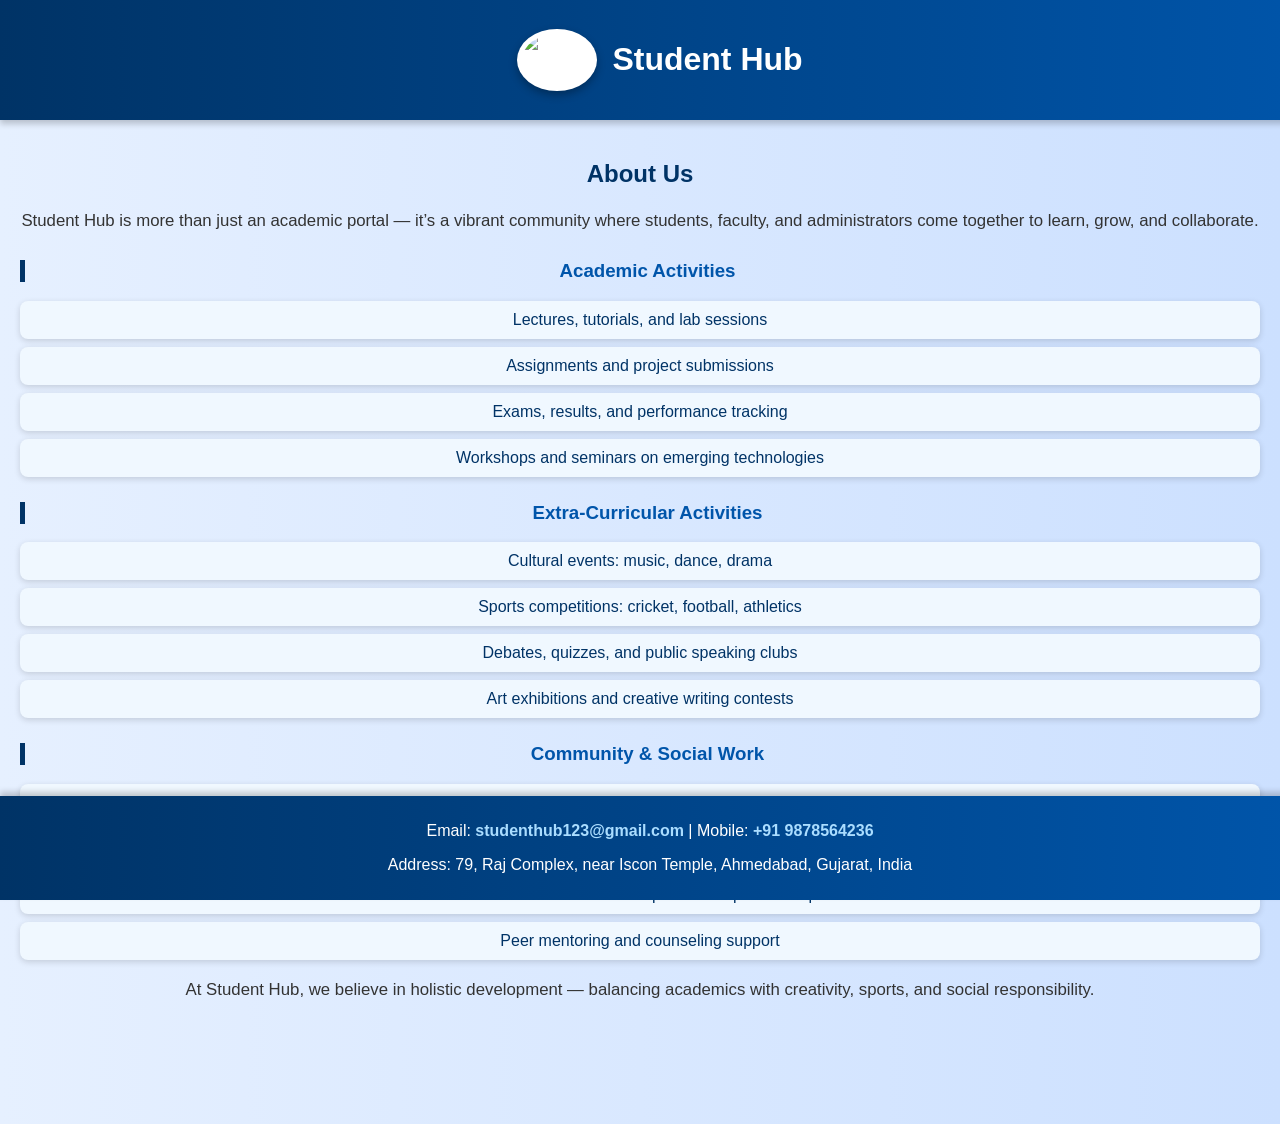
==== about_us.html @ ae85dd28 "Initial commit - Student Hub portal" ====
<!DOCTYPE html>
<html>
<head>
  <title>About Us - Student Hub</title>
  <link rel="stylesheet" href="style.css">
</head>
<body>
  <header>
    <div class="logo-container">
      <img src="https://tse1.mm.bing.net/th/id/OIP.qQQkshl4cY5SDDGWb7dROwAAAA?r=0&w=225&h=225&rs=1&pid=ImgDetMain&o=7&rm=3" alt="StudentHub Logo" class="logo">
      <h1>Student Hub</h1>
    </div>
  </header>

  <main>
    <h2>About Us</h2>
    <p>
      Student Hub is more than just an academic portal — it’s a vibrant community where students, faculty, and administrators come together to learn, grow, and collaborate.
    </p>

    <h3>Academic Activities</h3>
    <ul>
      <li>Lectures, tutorials, and lab sessions</li>
      <li>Assignments and project submissions</li>
      <li>Exams, results, and performance tracking</li>
      <li>Workshops and seminars on emerging technologies</li>
    </ul>

    <h3>Extra‑Curricular Activities</h3>
    <ul>
      <li>Cultural events: music, dance, drama</li>
      <li>Sports competitions: cricket, football, athletics</li>
      <li>Debates, quizzes, and public speaking clubs</li>
      <li>Art exhibitions and creative writing contests</li>
    </ul>

    <h3>Community & Social Work</h3>
    <ul>
      <li>Volunteering programs and charity drives</li>
      <li>Environmental initiatives (tree plantation, clean campus drives)</li>
      <li>Student clubs for leadership and entrepreneurship</li>
      <li>Peer mentoring and counseling support</li>
    </ul>

    <p>
      At Student Hub, we believe in holistic development — balancing academics with creativity, sports, and social responsibility.
    </p>
  </main>

  <footer>
    <p>
      Email: <a href="mailto:studenthub123@gmail.com">studenthub123@gmail.com</a> |
      Mobile: <a href="tel:+919878564236">+91 9878564236</a>
    </p>
    <p>Address: 79, Raj Complex, near Iscon Temple, Ahmedabad, Gujarat, India</p>
  </footer>
</body>
</html>
---- style.css ----
body {
  font-family: Arial, sans-serif;
  background: linear-gradient(to right, #e6f0ff, #cce0ff); /* soft blue gradient */
  color: #003366;
  margin: 0;
}

header {
  background: linear-gradient(to right, #003366, #0055aa);
  color: white;
  padding: 20px;
  text-align: center;
  position: fixed;
  top: 0;
  width: 100%;
  box-shadow: 0 4px 6px rgba(0,0,0,0.2);
  z-index: 1000;
}

main {
  padding: 140px 20px 100px 20px; /* extra space so boxes don’t touch header */
  text-align: center;
}

.welcome {
  margin-bottom: 40px;
  font-size: 1.2em;
  color: #004080;
}

.grid {
  display: flex;
  flex-wrap: wrap;
  justify-content: center;
  gap: 30px;
  margin-bottom: 40px;
}

.box {
  background: linear-gradient(to bottom, #0077cc, #004080);
  color: rgb(248, 243, 243);
  padding: 40px;
  width: 220px;
  text-align: center;
  cursor: pointer;
  border-radius: 12px;
  box-shadow: 0 6px 12px rgba(0,0,0,0.3);
  transition: transform 0.3s, box-shadow 0.3s;
}

.box:hover {
  transform: translateY(-8px);
  box-shadow: 0 12px 20px rgba(0,0,0,0.4);
  background: linear-gradient(to bottom, #3399ff, #0055aa);
}

#content {
  margin-top: 30px;
  background: white;
  padding: 25px;
  border-radius: 10px;
  box-shadow: 0 4px 8px rgba(0,0,0,0.2);
}

footer {
  background: linear-gradient(to right, #003366, #0055aa);
  color: white;
  text-align: center;
  padding: 10px;
  position: fixed;
  bottom: 0;
  width: 100%;
  box-shadow: 0 -4px 6px rgba(0,0,0,0.2);
}

footer a {
  color: #aaddff;
  text-decoration: none;
  font-weight: bold;
}

footer a:hover {
  color: #ffffff;
  text-decoration: underline;
}

button {
  background: linear-gradient(to right, #003366, #0055aa);
  color: white;
  padding: 10px 20px;
  border: none;
  cursor: pointer;
  border-radius: 6px;
  box-shadow: 0 4px 6px rgba(0,0,0,0.2);
}

button:hover {
  background: linear-gradient(to right, #0055aa, #0077cc);
}

.logo-container {
  display: flex;
  align-items: center;
  justify-content: center; /* keeps logo + text centered */
  gap: 15px; /* space between logo and text */
}

.logo {
 /* //height: 70px;   */
  width: 70px;
  border-radius: 50%; /* circular look */
  background-color: white; /* makes logo pop on blue header */
  padding: 5px;
  box-shadow: 0 4px 8px rgba(0,0,0,0.3); /* subtle shadow */
  transition: transform 0.3s ease;
}

.logo:hover {
  transform: scale(1.1); /* zoom effect on hover */
}

#content h2 {
  font-size: 1em;
  font-weight: bold;
  color: #003366;
  margin-bottom: 20px;
  text-align: center;
  background: linear-gradient(to right, #1750a5, #e6f0ff);
  padding: 15px 25px;
  border-radius: 12px;
  box-shadow: 0 6px 12px rgba(0,0,0,0.25);
  letter-spacing: 1px;
  transition: transform 0.3s ease, box-shadow 0.3s ease;
}

#content h2:hover {
  transform: scale(1.05);
  box-shadow: 0 10px 18px rgba(0,0,0,0.35);
}

.box {
  background: linear-gradient(to bottom, #0077cc, #004080);
  color: #ffffff;   /* <-- force text to white */
  padding: 40px;
  width: 220px;
  text-align: center;
  cursor: pointer;
  border-radius: 12px;
  box-shadow: 0 6px 12px rgba(0,0,0,0.3);
  transition: transform 0.3s, box-shadow 0.3s;
}

.box:hover {
  transform: translateY(-8px);
  box-shadow: 0 12px 20px rgba(0,0,0,0.35);
  background: linear-gradient(to bottom, #3399ff, #0055aa);
  color: #ffffff;   /* keep text white on hover too */
}
.box a {
  color: #ffffff;
  text-decoration: none;
  display: block;
}

.box a:hover {
  color: #ffffff;
}

.assignment-table {
  width: 100%;
  border-collapse: collapse;
  margin-top: 20px;
  box-shadow: 0 4px 8px rgba(0,0,0,0.2);
}

.assignment-table th, .assignment-table td {
  border: 1px solid #0055aa;
  padding: 12px;
  text-align: center;
}

.assignment-table th {
  background: #003366;
  color: white;
}

.upload-section {
  margin-top: 30px;
  padding: 20px;
  background: #f0f8ff;
  border-radius: 10px;
  box-shadow: 0 4px 8px rgba(0,0,0,0.2);
}

.upload-section button {
  margin-top: 10px;
  background: linear-gradient(to right, #003366, #0055aa);
  color: white;
  border: none;
  padding: 8px 16px;
  border-radius: 6px;
  cursor: pointer;
}

.upload-section button:hover {
  background: linear-gradient(to right, #0055aa, #0077cc);
}

.progress {
  margin-top: 30px;
  text-align: center;
}

.progress-bar {
  width: 80%;
  height: 20px;
  background: #e6f0ff;
  border-radius: 10px;
  margin: 10px auto;
  overflow: hidden;
}

.progress-fill {
  height: 100%;
  background: linear-gradient(to right, #3399ff, #0055aa);
}
.results-table {
  width: 100%;
  border-collapse: collapse;
  margin-top: 20px;
  box-shadow: 0 4px 8px rgba(0,0,0,0.2);
}

.results-table th, .results-table td {
  border: 1px solid #0055aa;
  padding: 12px;
  text-align: center;
}

.results-table th {
  background: #003366;
  color: white;
}

.results-table tr:nth-child(even) {
  background: #f0f8ff;
}

.results-table tr:hover {
  background: #cce0ff;
}

.timetable-table {
  width: 100%;
  border-collapse: collapse;
  margin-top: 20px;
  box-shadow: 0 4px 8px rgba(0,0,0,0.2);
}

.timetable-table th, .timetable-table td {
  border: 1px solid #0055aa;
  padding: 10px;
  text-align: center;
}

.timetable-table th {
  background: #003366;
  color: white;
}

.timetable-table tr:nth-child(even) {
  background: #f0f8ff;
}

.timetable-table tr:hover {
  background: #cce0ff;
}
.courses-table {
  width: 100%;
  border-collapse: collapse;
  margin-top: 20px;
  box-shadow: 0 4px 8px rgba(0,0,0,0.2);
}

.courses-table th, .courses-table td {
  border: 1px solid #0055aa;
  padding: 12px;
  text-align: center;
}

.courses-table th {
  background: #003366;
  color: white;
}

.courses-table tr:nth-child(even) {
  background: #f0f8ff;
}

.courses-table tr:hover {
  background: #cce0ff;
}
main h2 {
  text-align: center;
  color: #003366;
  margin-bottom: 20px;
}

main p {
  font-size: 1.05em;
  line-height: 1.6;
  color: #333333;
  margin-bottom: 20px;
}

main h3 {
  margin-top: 25px;
  color: #0055aa;
  border-left: 5px solid #003366;
  padding-left: 10px;
}

main ul {
  list-style-type: none;
  padding: 0;
  margin: 15px 0;
}

main ul li {
  background: #f0f8ff;
  margin: 8px 0;
  padding: 10px 15px;
  border-radius: 8px;
  box-shadow: 0 2px 6px rgba(0,0,0,0.15);
  transition: transform 0.2s, background 0.2s;
}

main ul li:hover {
  background: #cce0ff;
  transform: translateX(5px);
}
.faculty-table {
  width: 100%;
  border-collapse: collapse;
  margin-top: 20px;
  box-shadow: 0 4px 8px rgba(0,0,0,0.2);
}

.faculty-table th, .faculty-table td {
  border: 1px solid #0055aa;
  padding: 12px;
  text-align: center;
}

.faculty-table th {
  background: #003366;
  color: white;
}

.faculty-table tr:nth-child(even) {
  background: #f0f8ff;
}

.faculty-table tr:hover {
  background: #cce0ff;
}
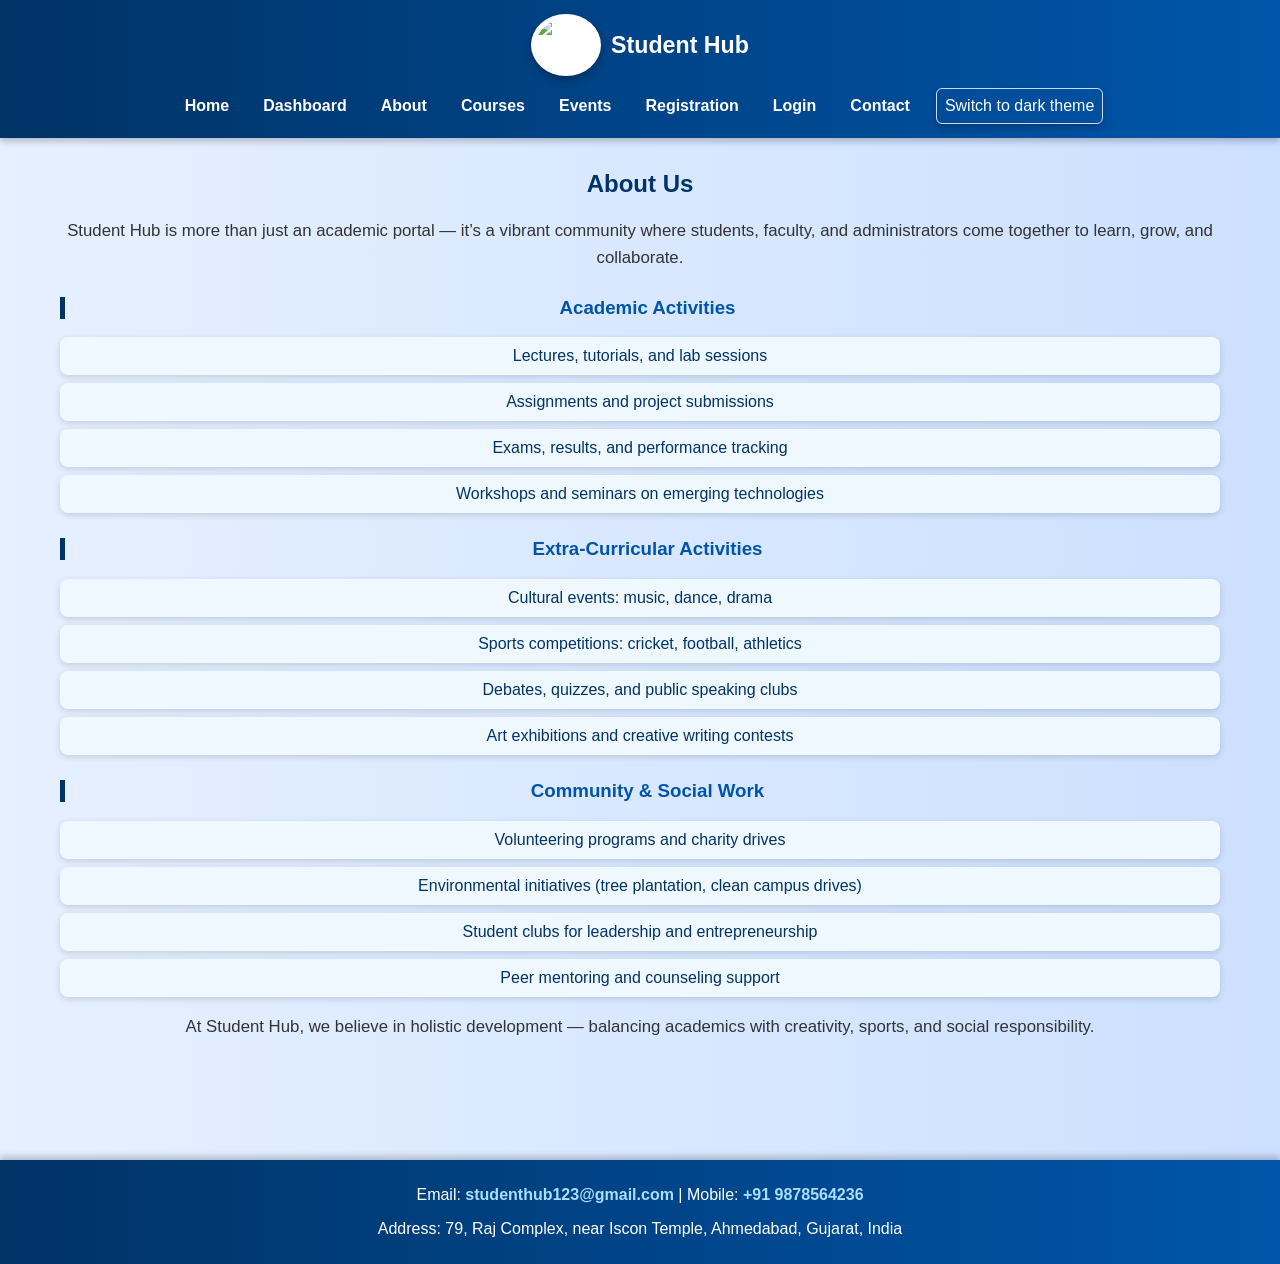
==== commit ac5b5aae: "Complete WDF practicals 1-15" ====
--- a/about_us.html
+++ b/about_us.html
@@ -1,8 +1,11 @@
 <!DOCTYPE html>
-<html>
+<html lang="en">
 <head>
+  <meta charset="UTF-8">
+  <meta name="viewport" content="width=device-width, initial-scale=1.0">
   <title>About Us - Student Hub</title>
   <link rel="stylesheet" href="style.css">
+  <link rel="stylesheet" href="practical.css">
 </head>
 <body>
   <header>
@@ -10,6 +13,18 @@
       <img src="https://tse1.mm.bing.net/th/id/OIP.qQQkshl4cY5SDDGWb7dROwAAAA?r=0&w=225&h=225&rs=1&pid=ImgDetMain&o=7&rm=3" alt="StudentHub Logo" class="logo">
       <h1>Student Hub</h1>
     </div>
+    <button class="menu-toggle" id="menu-toggle" type="button" aria-expanded="false" aria-controls="primary-nav">☰ Menu</button>
+    <nav class="site-nav" id="primary-nav" aria-label="Main navigation">
+      <a href="index.html">Home</a>
+      <a href="portal.html">Dashboard</a>
+      <a href="about_us.html">About</a>
+      <a href="courses.html">Courses</a>
+      <a href="events.html">Events</a>
+      <a href="registration.html">Registration</a>
+      <a href="login.php">Login</a>
+      <a href="contact.php">Contact</a>
+      <button class="theme-toggle" id="theme-toggle" type="button" aria-pressed="false">Switch to dark theme</button>
+    </nav>
   </header>
 
   <main>
@@ -54,5 +69,6 @@
     </p>
     <p>Address: 79, Raj Complex, near Iscon Temple, Ahmedabad, Gujarat, India</p>
   </footer>
+  <script src="site-ui.js" defer></script>
 </body>
 </html>
--- a/practical.css
+++ b/practical.css
@@ -0,0 +1,527 @@
+* {
+  box-sizing: border-box;
+}
+
+html {
+  color-scheme: light;
+}
+
+header {
+  position: static;
+  width: 100%;
+  box-sizing: border-box;
+  padding: 14px 20px;
+}
+
+.site-nav {
+  display: none;
+  flex-direction: column;
+  align-items: stretch;
+  flex-wrap: wrap;
+  gap: 10px 18px;
+  margin-top: 12px;
+}
+
+.site-nav.is-open {
+  display: flex;
+}
+
+.site-nav a,
+.theme-toggle,
+.menu-toggle {
+  color: #ffffff;
+  font: inherit;
+}
+
+.site-nav a {
+  text-decoration: none;
+  font-weight: 700;
+}
+
+.site-nav a:hover,
+.site-nav a:focus-visible {
+  text-decoration: underline;
+}
+
+.theme-toggle,
+.menu-toggle {
+  border: 1px solid rgba(255, 255, 255, 0.8);
+  border-radius: 6px;
+  background: transparent;
+  padding: 8px 12px;
+  cursor: pointer;
+}
+
+.menu-toggle {
+  display: inline-block;
+  margin-top: 12px;
+}
+
+main {
+  width: min(100%, 1200px);
+  margin: 0 auto;
+  padding: 24px 14px 32px;
+}
+
+footer {
+  box-sizing: border-box;
+  width: 100%;
+  position: static;
+}
+
+.logo-container {
+  gap: 10px;
+}
+
+.logo {
+  width: 54px;
+}
+
+.logo-container h1 {
+  font-size: 1.2em;
+}
+
+.box {
+  width: min(100%, 280px);
+  padding: 24px;
+}
+
+.page-main {
+  text-align: left;
+}
+
+.page-main > h2,
+.page-main > p {
+  text-align: center;
+}
+
+.page-main h2,
+.page-main h3 {
+  color: #003366;
+}
+
+.notice-banner {
+  display: flex;
+  align-items: center;
+  justify-content: space-between;
+  gap: 16px;
+  margin: 18px 0;
+  padding: 12px 16px;
+  border-left: 5px solid #0055aa;
+  border-radius: 6px;
+  background: #e6f0ff;
+}
+
+.notice-banner p {
+  margin: 0;
+}
+
+.notice-banner button {
+  flex: 0 0 auto;
+  padding: 6px 10px;
+}
+
+.content-slider,
+.data-browser,
+.registration-panel {
+  margin: 24px 0;
+  padding: 20px;
+  border-radius: 10px;
+  background: #ffffff;
+  box-shadow: 0 4px 8px rgba(0, 0, 0, 0.16);
+}
+
+.slider-content {
+  min-height: 92px;
+  padding: 12px 0;
+}
+
+.slider-content h3,
+.slider-content p {
+  margin: 8px 0;
+}
+
+.slider-controls,
+.pagination-controls {
+  display: flex;
+  align-items: center;
+  justify-content: center;
+  flex-wrap: wrap;
+  gap: 12px;
+}
+
+.data-controls {
+  display: grid;
+  grid-template-columns: 1fr;
+  gap: 14px;
+  align-items: end;
+}
+
+.data-controls label,
+.form-field,
+.form-fieldset {
+  display: grid;
+  gap: 6px;
+}
+
+.form-field {
+  align-content: start;
+}
+
+.data-controls input,
+.data-controls select,
+.form-field input,
+.form-field select {
+  width: 100%;
+  height: 42px;
+  min-height: 42px;
+  padding: 8px 10px;
+  border: 1px solid #6885a5;
+  border-radius: 5px;
+  font: inherit;
+}
+
+.form-field textarea {
+  width: 100%;
+  min-height: 120px;
+  padding: 8px 10px;
+  border: 1px solid #6885a5;
+  border-radius: 5px;
+  font: inherit;
+}
+
+.success-message,
+.error-message {
+  max-width: 860px;
+  margin: 16px auto;
+  padding: 12px 16px;
+  border-radius: 6px;
+}
+
+.success-message {
+  border-left: 5px solid #24753b;
+  background: #e9f7ec;
+  color: #174c27;
+}
+
+.error-message {
+  border-left: 5px solid #a40000;
+  background: #fff0f0;
+  color: #7a0000;
+}
+
+.data-table {
+  width: 100%;
+  border-collapse: collapse;
+  margin-top: 16px;
+}
+
+.data-table th,
+.data-table td {
+  border: 1px solid #9cb5ce;
+  padding: 10px;
+  text-align: left;
+  vertical-align: top;
+}
+
+.data-table th {
+  background: #003366;
+  color: #ffffff;
+}
+
+.data-table tr:nth-child(even) {
+  background: #f0f8ff;
+}
+
+.table-scroll {
+  width: 100%;
+  overflow-x: auto;
+}
+
+.inline-form {
+  display: inline-block;
+  margin-left: 6px;
+}
+
+.summary-grid {
+  display: grid;
+  grid-template-columns: repeat(auto-fit, minmax(160px, 1fr));
+  gap: 14px;
+  margin: 20px 0;
+}
+
+.summary-card {
+  padding: 16px;
+  border-radius: 8px;
+  background: #ffffff;
+  box-shadow: 0 4px 8px rgba(0, 0, 0, 0.16);
+  text-align: center;
+}
+
+.summary-card p {
+  margin: 8px 0 0;
+  font-size: 1.6em;
+  font-weight: 700;
+}
+
+.event-poster-thumb {
+  width: 88px;
+  height: 64px;
+  object-fit: cover;
+}
+
+.record-grid {
+  display: grid;
+  grid-template-columns: repeat(auto-fit, minmax(230px, 1fr));
+  gap: 16px;
+  margin: 20px 0;
+}
+
+.record-card {
+  min-width: 0;
+  padding: 16px;
+  border: 1px solid #b5cce3;
+  border-radius: 8px;
+  background: #f7fbff;
+}
+
+.record-card h3 {
+  margin-top: 0;
+}
+
+.record-card p:last-child {
+  margin-bottom: 0;
+}
+
+.faq-question {
+  width: 100%;
+  margin: 0;
+  padding: 0;
+  border: 0;
+  background: transparent;
+  color: #003366;
+  text-align: left;
+  font: inherit;
+  font-weight: 700;
+  cursor: pointer;
+}
+
+.faq-answer {
+  margin-top: 12px;
+}
+
+.pagination-status,
+.form-status {
+  text-align: center;
+}
+
+.registration-panel {
+  max-width: 860px;
+  margin-right: auto;
+  margin-left: auto;
+}
+
+.registration-form {
+  display: grid;
+  gap: 16px;
+}
+
+.registration-form .form-grid {
+  display: grid;
+  grid-template-columns: 1fr;
+  gap: 16px;
+}
+
+.form-fieldset {
+  min-width: 0;
+  margin: 0;
+  padding: 12px;
+  border: 1px solid #6885a5;
+  border-radius: 6px;
+}
+
+.radio-options {
+  display: flex;
+  flex-wrap: wrap;
+  gap: 16px;
+}
+
+.radio-options label,
+.terms-field {
+  display: flex;
+  align-items: center;
+  gap: 8px;
+}
+
+.field-error {
+  min-height: 1.2em;
+  color: #a40000;
+  font-size: 0.92em;
+}
+
+.form-status {
+  min-height: 1.5em;
+  font-weight: 700;
+}
+
+.password-meter {
+  width: 100%;
+  height: 18px;
+}
+
+dialog {
+  width: min(92vw, 540px);
+  border: 0;
+  border-radius: 10px;
+  padding: 24px;
+  color: #003366;
+  box-shadow: 0 10px 32px rgba(0, 0, 0, 0.35);
+}
+
+dialog::backdrop {
+  background: rgba(0, 20, 45, 0.65);
+}
+
+:focus-visible {
+  outline: 3px solid #ffbf47;
+  outline-offset: 3px;
+}
+
+body.dark-theme {
+  background: #101b2a;
+  color: #edf4ff;
+}
+
+body.dark-theme main h2,
+body.dark-theme main h3,
+body.dark-theme .faq-question {
+  color: #cfe4ff;
+}
+
+body.dark-theme main p {
+  color: #e5edf7;
+}
+
+body.dark-theme #content,
+body.dark-theme .content-slider,
+body.dark-theme .data-browser,
+body.dark-theme .registration-panel,
+body.dark-theme .record-card,
+body.dark-theme .notice-banner {
+  background: #1b2b3f;
+  color: #edf4ff;
+}
+
+body.dark-theme .record-card {
+  border-color: #496581;
+}
+
+body.dark-theme .data-controls input,
+body.dark-theme .data-controls select,
+body.dark-theme .form-field input,
+body.dark-theme .form-field select,
+body.dark-theme .form-field textarea {
+  border-color: #8ba6c3;
+  background: #132236;
+  color: #ffffff;
+}
+
+body.dark-theme dialog {
+  background: #1b2b3f;
+  color: #edf4ff;
+}
+
+body.dark-theme .summary-card {
+  background: #1b2b3f;
+  color: #edf4ff;
+}
+
+body.dark-theme .success-message {
+  background: #153723;
+  color: #d9f5df;
+}
+
+body.dark-theme .error-message {
+  background: #3b2025;
+  color: #ffe1e1;
+}
+
+@media (min-width: 521px) {
+  .logo {
+    width: 70px;
+  }
+
+  .logo-container h1 {
+    font-size: 1.45em;
+  }
+
+  .data-controls,
+  .registration-form .form-grid {
+    grid-template-columns: repeat(2, minmax(0, 1fr));
+  }
+}
+
+@media (min-width: 761px) {
+  header {
+    position: fixed;
+    top: 0;
+    left: 0;
+  }
+
+  .menu-toggle {
+    display: none;
+  }
+
+  .site-nav {
+    display: flex;
+    flex-direction: row;
+    align-items: center;
+    justify-content: center;
+    margin-top: 12px;
+  }
+
+  .site-nav a,
+  .site-nav .theme-toggle {
+    padding: 8px;
+  }
+
+  main {
+    padding: 150px 20px 100px;
+  }
+
+  footer {
+    position: static;
+  }
+
+  .grid {
+    gap: 30px;
+  }
+
+  .box {
+    width: 220px;
+    padding: 40px;
+  }
+
+  .data-controls {
+    grid-template-columns: repeat(4, minmax(0, 1fr));
+  }
+
+  .content-slider,
+  .data-browser,
+  .registration-panel {
+    padding: 20px;
+  }
+}
+
+@media (max-width: 520px) {
+  .content-slider,
+  .data-browser,
+  .registration-panel {
+    padding: 14px;
+  }
+
+  .slider-controls button,
+  .pagination-controls button {
+    min-width: 90px;
+  }
+}
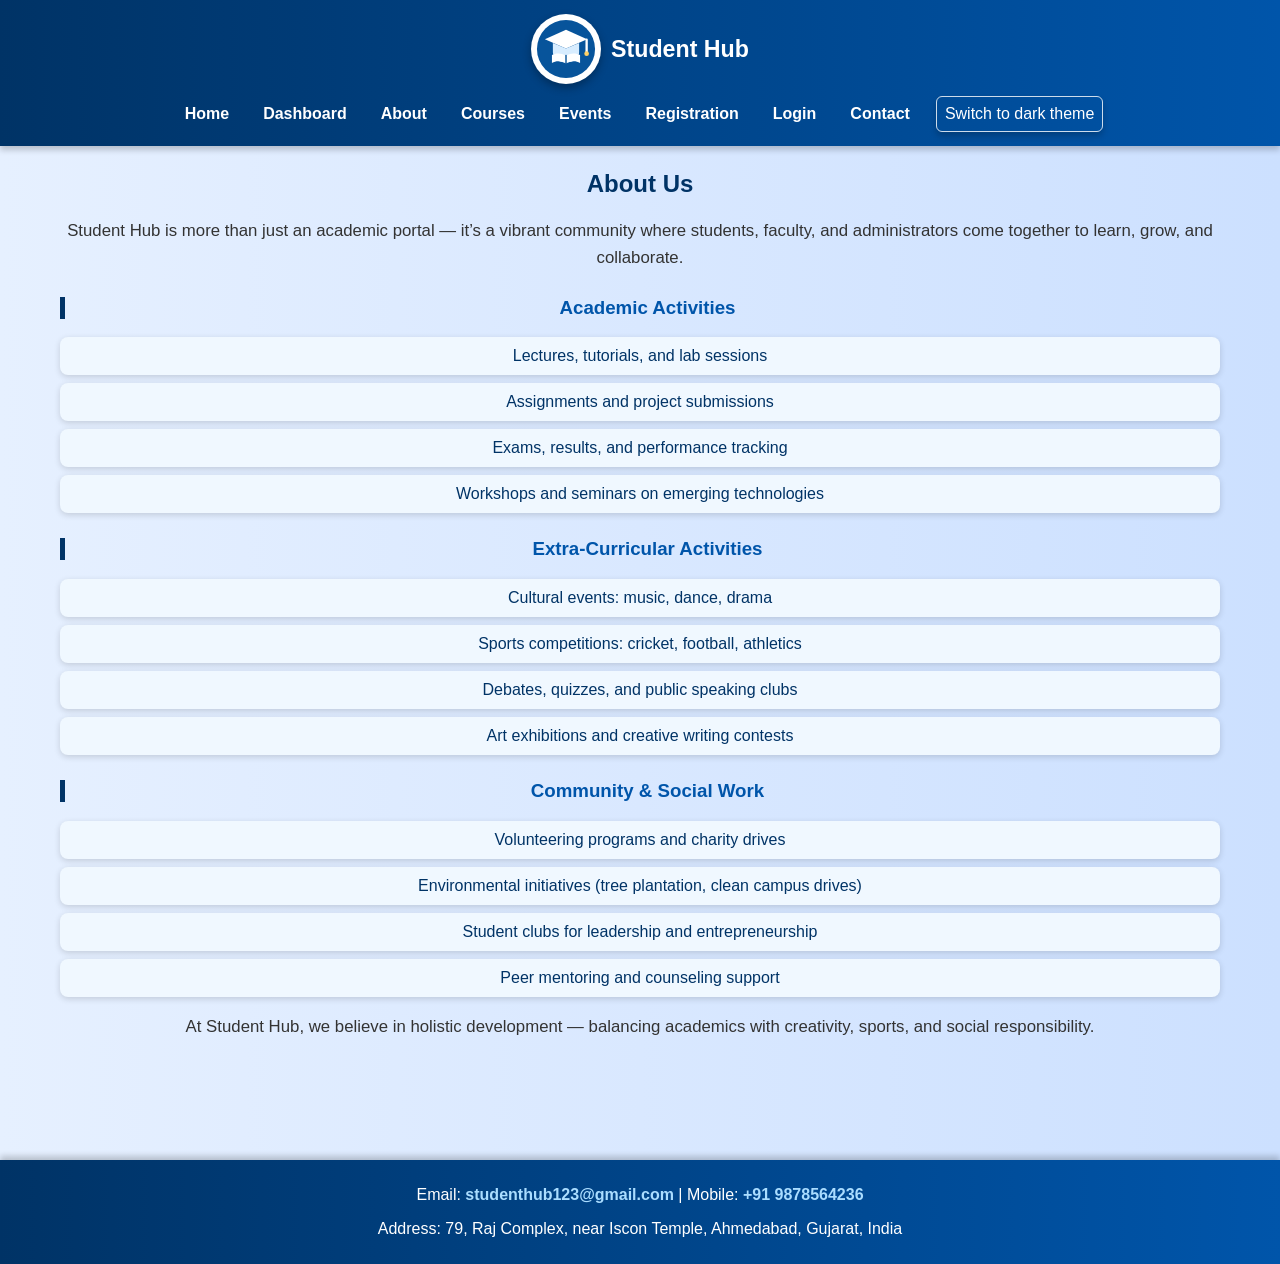
==== commit 1fcbe7c5: "Add local Student Hub logo and refresh screenshots" ====
--- a/about_us.html
+++ b/about_us.html
@@ -10,7 +10,7 @@
 <body>
   <header>
     <div class="logo-container">
-      <img src="https://tse1.mm.bing.net/th/id/OIP.qQQkshl4cY5SDDGWb7dROwAAAA?r=0&w=225&h=225&rs=1&pid=ImgDetMain&o=7&rm=3" alt="StudentHub Logo" class="logo">
+      <img src="studenthub-logo.svg" alt="Student Hub logo" class="logo">
       <h1>Student Hub</h1>
     </div>
     <button class="menu-toggle" id="menu-toggle" type="button" aria-expanded="false" aria-controls="primary-nav">☰ Menu</button>
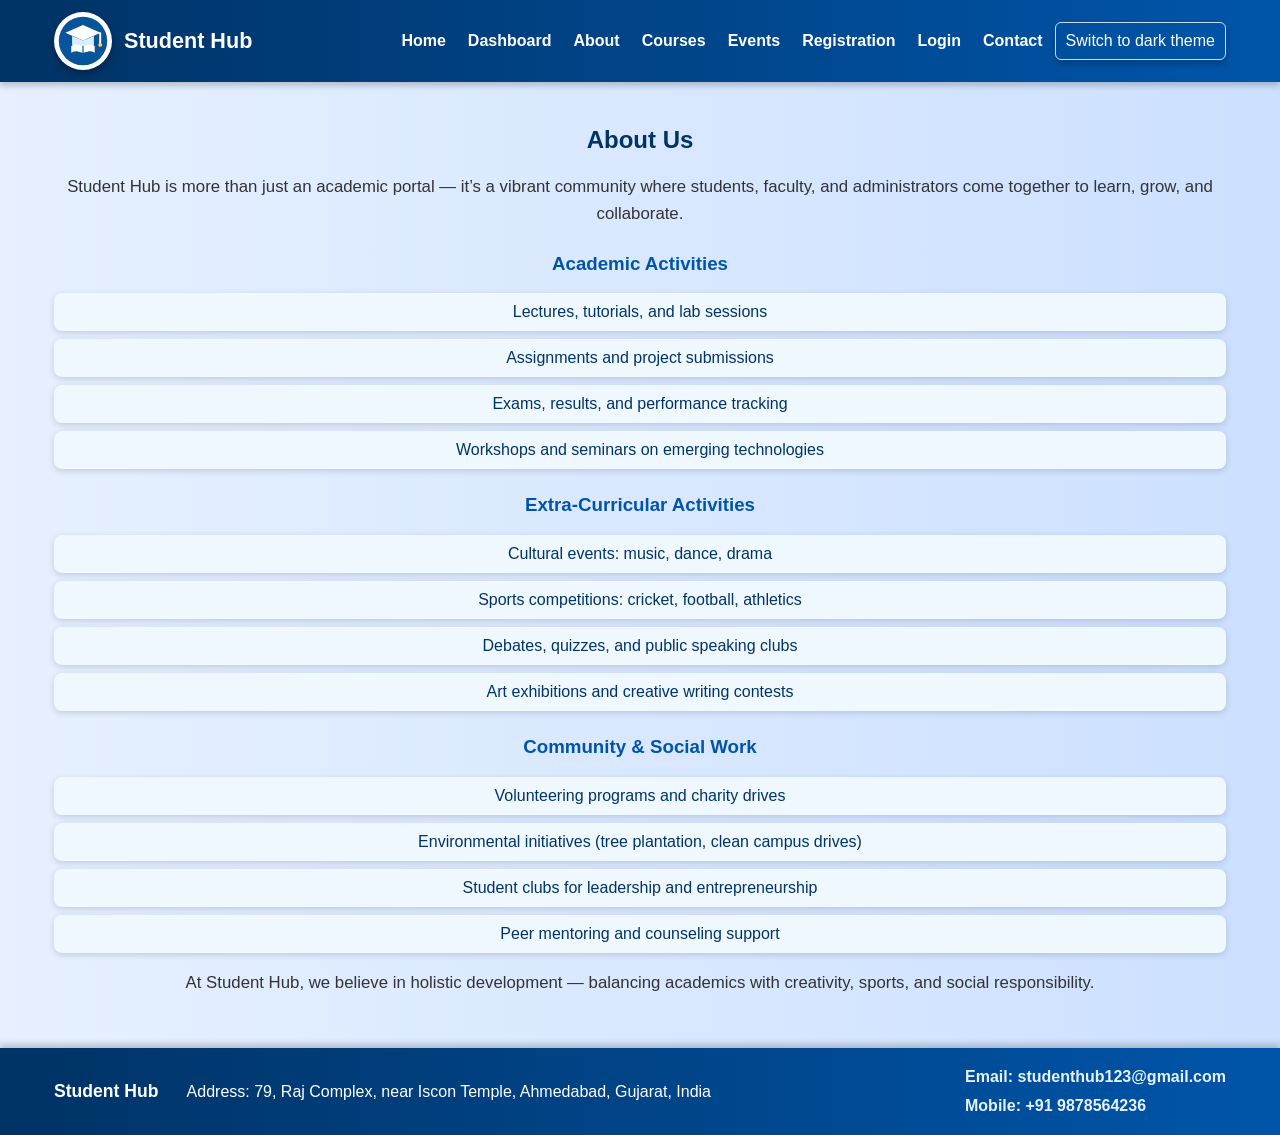
==== commit d0f4f2dc: "Polish shared header and footer layout" ====
--- a/about_us.html
+++ b/about_us.html
@@ -62,12 +62,15 @@
     </p>
   </main>
 
-  <footer>
-    <p>
-      Email: <a href="mailto:studenthub123@gmail.com">studenthub123@gmail.com</a> |
-      Mobile: <a href="tel:+919878564236">+91 9878564236</a>
-    </p>
-    <p>Address: 79, Raj Complex, near Iscon Temple, Ahmedabad, Gujarat, India</p>
+  <footer class="site-footer">
+    <div class="site-footer-inner">
+      <p class="footer-brand">Student Hub</p>
+      <address class="footer-address">Address: 79, Raj Complex, near Iscon Temple, Ahmedabad, Gujarat, India</address>
+      <div class="footer-contact">
+        <a href="mailto:studenthub123@gmail.com">Email: studenthub123@gmail.com</a>
+        <a href="tel:+919878564236">Mobile: +91 9878564236</a>
+      </div>
+    </div>
   </footer>
   <script src="site-ui.js" defer></script>
 </body>
--- a/style.css
+++ b/style.css
@@ -3,6 +3,9 @@
   background: linear-gradient(to right, #e6f0ff, #cce0ff); /* soft blue gradient */
   color: #003366;
   margin: 0;
+  min-height: 100vh;
+  display: flex;
+  flex-direction: column;
 }
 
 header {
@@ -10,15 +13,17 @@
   color: white;
   padding: 20px;
   text-align: center;
-  position: fixed;
-  top: 0;
-  width: 100%;
+  position: static;
+  width: 100%;
+  box-sizing: border-box;
   box-shadow: 0 4px 6px rgba(0,0,0,0.2);
-  z-index: 1000;
 }
 
 main {
-  padding: 140px 20px 100px 20px; /* extra space so boxes don’t touch header */
+  flex: 1 0 auto;
+  width: min(100%, 1200px);
+  margin: 0 auto;
+  padding: 32px 20px;
   text-align: center;
 }
 
@@ -66,10 +71,12 @@
   background: linear-gradient(to right, #003366, #0055aa);
   color: white;
   text-align: center;
-  padding: 10px;
-  position: fixed;
-  bottom: 0;
-  width: 100%;
+  padding: 18px 20px;
+  position: static;
+  width: 100%;
+  box-sizing: border-box;
+  flex: 0 0 auto;
+  margin-top: auto;
   box-shadow: 0 -4px 6px rgba(0,0,0,0.2);
 }
 
@@ -320,6 +327,12 @@
   padding-left: 10px;
 }
 
+main > h3 {
+  border-left: 0;
+  padding-left: 0;
+  text-align: center;
+}
+
 main ul {
   list-style-type: none;
   padding: 0;
--- a/practical.css
+++ b/practical.css
@@ -2,24 +2,36 @@
   box-sizing: border-box;
 }
 
+body {
+  min-height: 100vh;
+  display: flex;
+  flex-direction: column;
+}
+
 html {
   color-scheme: light;
 }
 
 header {
   position: static;
+  display: flex;
+  flex-wrap: wrap;
+  align-items: center;
+  justify-content: space-between;
+  gap: 8px 24px;
   width: 100%;
   box-sizing: border-box;
-  padding: 14px 20px;
+  padding: 12px max(14px, calc((100vw - 1200px) / 2 + 14px));
+  text-align: left;
 }
 
 .site-nav {
   display: none;
   flex-direction: column;
   align-items: stretch;
-  flex-wrap: wrap;
-  gap: 10px 18px;
-  margin-top: 12px;
+  gap: 6px;
+  width: 100%;
+  margin: 8px 0 0;
 }
 
 .site-nav.is-open {
@@ -36,29 +48,36 @@
 .site-nav a {
   text-decoration: none;
   font-weight: 700;
+  padding: 10px 12px;
+  border-radius: 6px;
 }
 
 .site-nav a:hover,
 .site-nav a:focus-visible {
-  text-decoration: underline;
+  text-decoration: none;
+  background: rgba(255, 255, 255, 0.14);
 }
 
 .theme-toggle,
 .menu-toggle {
+  display: inline-flex;
+  align-items: center;
+  justify-content: center;
   border: 1px solid rgba(255, 255, 255, 0.8);
   border-radius: 6px;
   background: transparent;
   padding: 8px 12px;
   cursor: pointer;
+  white-space: nowrap;
 }
 
 .menu-toggle {
-  display: inline-block;
-  margin-top: 12px;
+  margin: 0 0 0 auto;
 }
 
 main {
   width: min(100%, 1200px);
+  flex: 1 0 auto;
   margin: 0 auto;
   padding: 24px 14px 32px;
 }
@@ -67,18 +86,72 @@
   box-sizing: border-box;
   width: 100%;
   position: static;
+  flex: 0 0 auto;
+  margin-top: auto;
+  padding: 18px max(14px, calc((100vw - 1200px) / 2 + 14px));
+  text-align: left;
 }
 
 .logo-container {
-  gap: 10px;
+  display: flex;
+  align-items: center;
+  justify-content: flex-start;
+  flex: 0 0 auto;
+  gap: 12px;
 }
 
 .logo {
-  width: 54px;
+  width: 48px;
+  padding: 4px;
+  flex: 0 0 auto;
 }
 
 .logo-container h1 {
-  font-size: 1.2em;
+  margin: 0;
+  font-size: 1.2rem;
+  line-height: 1.15;
+}
+
+.site-footer-inner {
+  display: grid;
+  grid-template-columns: auto minmax(0, 1fr) auto;
+  align-items: center;
+  gap: 10px 28px;
+  width: min(100%, 1200px);
+  margin: 0 auto;
+}
+
+.footer-brand {
+  margin: 0;
+  font-size: 1.1rem;
+  font-weight: 700;
+  white-space: nowrap;
+}
+
+.footer-address {
+  margin: 0;
+  font-style: normal;
+  line-height: 1.5;
+}
+
+.footer-contact {
+  display: flex;
+  flex-direction: column;
+  align-items: flex-start;
+  gap: 6px;
+}
+
+.footer-contact a {
+  color: #e6f0ff;
+  font-weight: 600;
+  line-height: 1.4;
+  text-decoration: none;
+}
+
+.footer-contact a:hover,
+.footer-contact a:focus-visible {
+  color: #ffffff;
+  text-decoration: underline;
 }
 
 .box {
@@ -256,6 +329,12 @@
   background: #ffffff;
   box-shadow: 0 4px 8px rgba(0, 0, 0, 0.16);
   text-align: center;
+}
+
+.summary-card h3 {
+  margin: 0;
+  border-left: 0;
+  padding-left: 0;
 }
 
 .summary-card p {
@@ -448,11 +527,11 @@
 
 @media (min-width: 521px) {
   .logo {
-    width: 70px;
+    width: 58px;
   }
 
   .logo-container h1 {
-    font-size: 1.45em;
+    font-size: 1.35rem;
   }
 
   .data-controls,
@@ -461,11 +540,9 @@
   }
 }
 
-@media (min-width: 761px) {
+@media (min-width: 1240px) {
   header {
-    position: fixed;
-    top: 0;
-    left: 0;
+    flex-wrap: nowrap;
   }
 
   .menu-toggle {
@@ -476,21 +553,16 @@
     display: flex;
     flex-direction: row;
     align-items: center;
-    justify-content: center;
-    margin-top: 12px;
+    justify-content: flex-end;
+    flex-wrap: nowrap;
+    width: auto;
+    margin: 0 0 0 auto;
+    gap: 2px;
   }
 
   .site-nav a,
   .site-nav .theme-toggle {
-    padding: 8px;
-  }
-
-  main {
-    padding: 150px 20px 100px;
-  }
-
-  footer {
-    position: static;
+    padding: 9px 10px;
   }
 
   .grid {
@@ -510,6 +582,19 @@
   .data-browser,
   .registration-panel {
     padding: 20px;
+  }
+}
+
+@media (max-width: 900px) {
+  .site-footer-inner {
+    grid-template-columns: 1fr;
+    justify-items: center;
+    gap: 10px;
+    text-align: center;
+  }
+
+  .footer-contact {
+    align-items: center;
   }
 }
 
